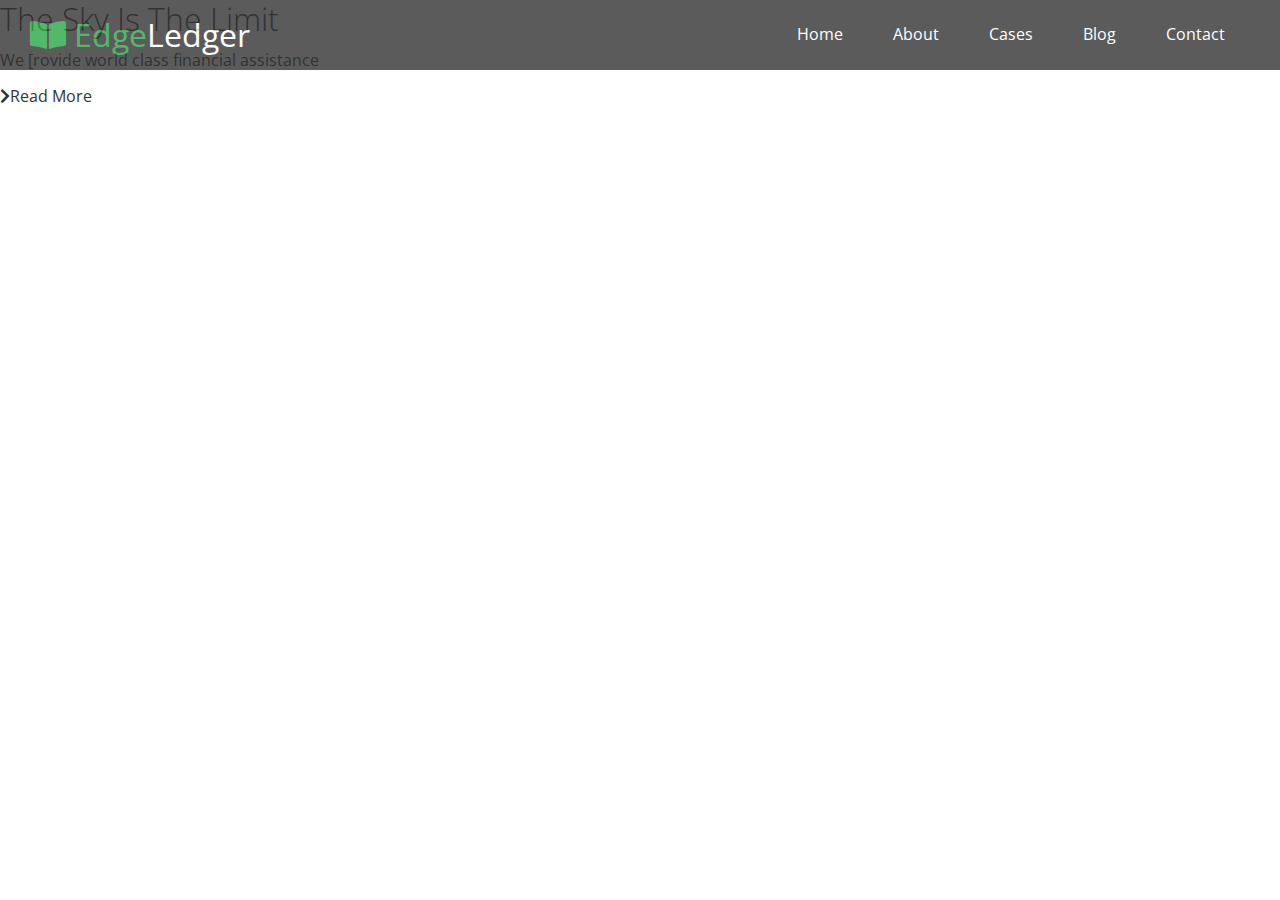
==== index.html @ 33765eef "first commit" ====
<!DOCTYPE html>
<html lang="en">
<head>
  <meta charset="UTF-8">
  <meta name="viewport" content="width=device-width, initial-scale=1.0">
  <link rel="stylesheet" href="https://cdnjs.cloudflare.com/ajax/libs/font-awesome/5.15.1/css/all.min.css">
  <link rel="stylesheet" href="css/style.css">
  <link rel="stylesheet" href="css/utilities.css">
  <title>Welcome To EdgeLedger</title>
</head>
<body id="home">
  <header class="hero">
     <div id="navbar" class="navbar top">
       <h1 class="logo">
         <span class="text-primary"><i class="fas fa-book-open"></i> Edge</span>Ledger
       </h1>
       <nav>
         <ul>
           <li><a href="#home">Home</a></li>
           <li><a href="#about">About</a></li>
           <li><a href="#cases">Cases</a></li>
           <li><a href="#blog">Blog</a></li>
           <li><a href="#contact">Contact</a></li>
         </ul>
       </nav>
     </div>

     <div class="content">
       <h1>The Sky Is The Limit</h1>
       <p>We [rovide world class financial assistance</p>
       <a href="#about" class="btn"><i class="fas fa-chevron-right"></i>Read More</a>
     </div>
  </header>
</body>
</html>
---- css/style.css ----
@import url('https://fonts.googleapis.com/css2?family=Open+Sans&display=swap');

* {
  box-sizing: border-box;
  padding: 0;
  margin:0;
}

body {
  font-family: 'Open Sans', sans-serif;
  background: #fff;
  color: #333;
  line-height: 1.6;
}

ul {
  list-style: none;
}

a {
  color: #333;
  text-decoration: none;
}

h1, h2 {
  font-weight: 300;
  line-height: 1.2;
}

p{
  margin: 10px 0;
}

img {
  width: 100%;
}

/* navbar */
.navbar {
  display: flex;
  align-items: center;
  justify-content: space-between;
  background-color: #333;
  color: #fff;
  opacity: 0.8;
  width: 100%;
  height: 70px;
  position: fixed;
  top: 0;
  padding: 0 30px;
}

.navbar a {
  color: #fff;
  padding: 10px 20px;
  margin: 0 5px;
}

.navbar a:hover {
  border-bottom: #28a745 2px solid;
}

.navbar ul {
  display: flex;
}

.navbar .logo {
  font-weight: 400;
}
---- css/utilities.css ----
/* Text colors */
.text-primary {
  color: #28a745;
}

.text-secondary {
  color: #0284d0;
}
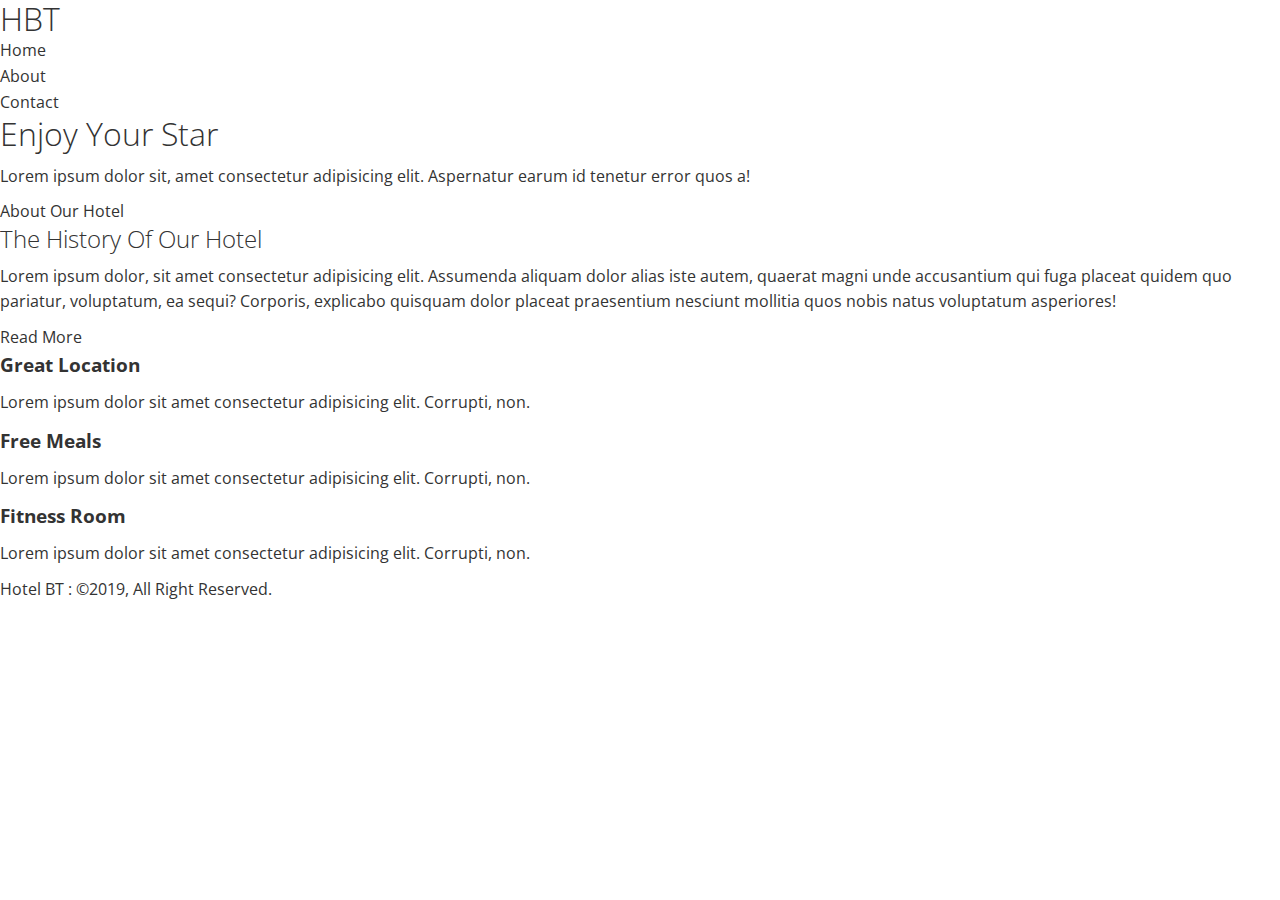
==== commit c45da51d: "overlay" ====
--- a/index.html
+++ b/index.html
@@ -3,33 +3,74 @@
 <head>
   <meta charset="UTF-8">
   <meta name="viewport" content="width=device-width, initial-scale=1.0">
-  <link rel="stylesheet" href="https://cdnjs.cloudflare.com/ajax/libs/font-awesome/5.15.1/css/all.min.css">
+  <meta name="description" content="Welcome to the most extraordinary hotel in Boston Massachusetts">
+  <meta name="keywords" content="hotel, boston hotel, new england hotel">
+  <link rel="stylesheet" href="https://use.fontawesome.com/releases/v5.6.1/css/all.css" integrity="sha384-gfdkjb5BdAXd+lj+gudLWI+BXq4IuLW5IT+brZEZsLFm++aCMlF1V92rMkPaX4PP" crossorigin="anonymous">
   <link rel="stylesheet" href="css/style.css">
-  <link rel="stylesheet" href="css/utilities.css">
-  <title>Welcome To EdgeLedger</title>
+  <link rel="stylesheet" media="screen and (max-width:768px)" href="css/mobile.css">
+  <title>Hotel BT | Welcome</title>
 </head>
-<body id="home">
-  <header class="hero">
-     <div id="navbar" class="navbar top">
-       <h1 class="logo">
-         <span class="text-primary"><i class="fas fa-book-open"></i> Edge</span>Ledger
-       </h1>
-       <nav>
-         <ul>
-           <li><a href="#home">Home</a></li>
-           <li><a href="#about">About</a></li>
-           <li><a href="#cases">Cases</a></li>
-           <li><a href="#blog">Blog</a></li>
-           <li><a href="#contact">Contact</a></li>
-         </ul>
-       </nav>
-     </div>
+<body>
+  <header>
+    <nav id="navbar">
+      <div class="container">
+        <h1 class="logo"><a href="index.html">HBT</a></h1>
+        <ul>
+          <li><a class="current" href="index.html">Home</a></li>
+          <li><a href="about.html">About</a></li>
+          <li><a href="contact.html">Contact</a></li>
+        </ul>
+      </div>
+    </nav>
 
-     <div class="content">
-       <h1>The Sky Is The Limit</h1>
-       <p>We [rovide world class financial assistance</p>
-       <a href="#about" class="btn"><i class="fas fa-chevron-right"></i>Read More</a>
-     </div>
+    <div id="showcase">
+      <div class="container">
+        <div class="showcase-content">
+          <h1><span class="text-primary">Enjoy</span> Your Star</h1>
+          <p class="lead">Lorem ipsum dolor sit, amet consectetur adipisicing elit. Aspernatur earum id tenetur error quos a!</p>
+          <a class="btn" href="about.html">About Our Hotel</a>
+        </div>
+      </div>
+    </div>
   </header>
+
+  <section id="home-info" class="bg-dark">
+    <div class="info-img"></div>
+    <div class="info-content">
+      <h2><span class="text-primary">The History</span> Of Our Hotel</h2>
+      <p>
+        Lorem ipsum dolor, sit amet consectetur adipisicing elit. Assumenda
+          aliquam dolor alias iste autem, quaerat magni unde accusantium qui
+          fuga placeat quidem quo pariatur, voluptatum, ea sequi? Corporis,
+          explicabo quisquam dolor placeat praesentium nesciunt mollitia quos
+          nobis natus voluptatum asperiores!
+      </p>
+      <a href="about.html" class="btn btn-light">Read More</a>
+    </div>
+  </section>
+
+  <section id="features">
+   <div class="box bg-light">
+     <i class="fas fa-hotel fa-3x"></i>
+     <h3>Great Location</h3>
+     <p>Lorem ipsum dolor sit amet consectetur adipisicing elit. Corrupti, non.</p>
+   </div>
+   <div class="box bg-primary">
+    <i class="fas fa-utensils fa-3x"></i>
+    <h3>Free Meals</h3>
+    <p>Lorem ipsum dolor sit amet consectetur adipisicing elit. Corrupti, non.</p>
+   </div>
+   <div class="box bg-light">
+    <i class="fas fa-dumbbell fa-3x"></i>
+    <h3>Fitness Room</h3>
+    <p>Lorem ipsum dolor sit amet consectetur adipisicing elit. Corrupti, non.</p>
+   </div>
+  </section>
+
+  <div class="clr"></div>
+
+  <footer id="main-footer">
+    <p>Hotel BT : &copy2019, All Right Reserved.</p>
+  </footer>
 </body>
 </html>--- a/css/style.css
+++ b/css/style.css
@@ -66,4 +66,47 @@
 
 .navbar .logo {
   font-weight: 400;
-}+}
+
+/* header */
+.hero {
+   background: url('../images/home/showcase.jpg') no-repeat center center/cover;
+   height: 100vh;
+   position:relative;
+   color:#fff;
+}
+
+.hero .content {
+  display: flex;
+  flex-direction: column;
+  align-items:center;
+  justify-content: center;
+  text-align:center;
+  height: 100%;
+  padding: 0 20px;
+}
+
+.hero .content h1 {
+  font-size: 55px;
+}
+
+.hero .content p {
+  font-size: 23px;
+  max-width: 600px;
+  margin: 20px 0 30px;
+}
+
+.hero::before {
+  content: '';
+  position: absolute;
+  top: 0;
+  left:0;
+  width: 100%;
+  height: 100%;
+  background: rgba(0,0,0,0.6);
+}
+
+.hero * {
+  z-index: 10;
+}
+
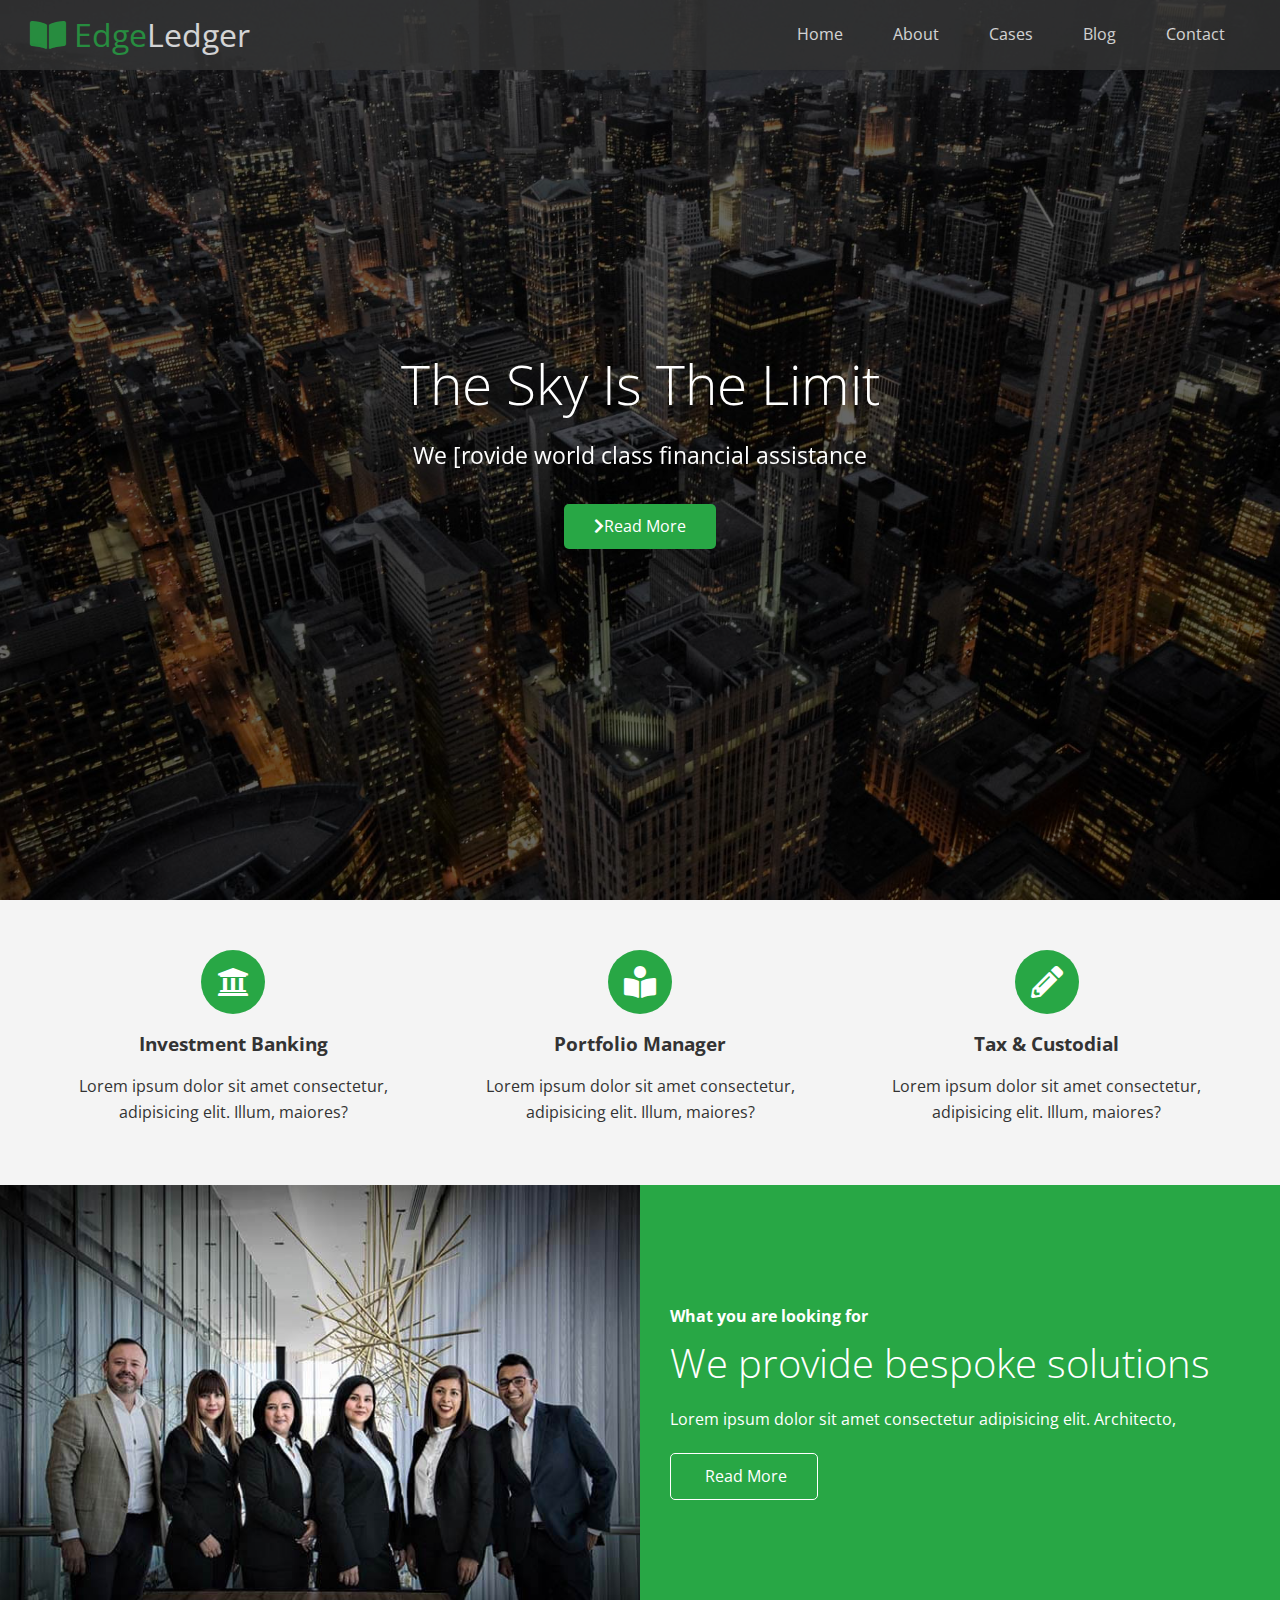
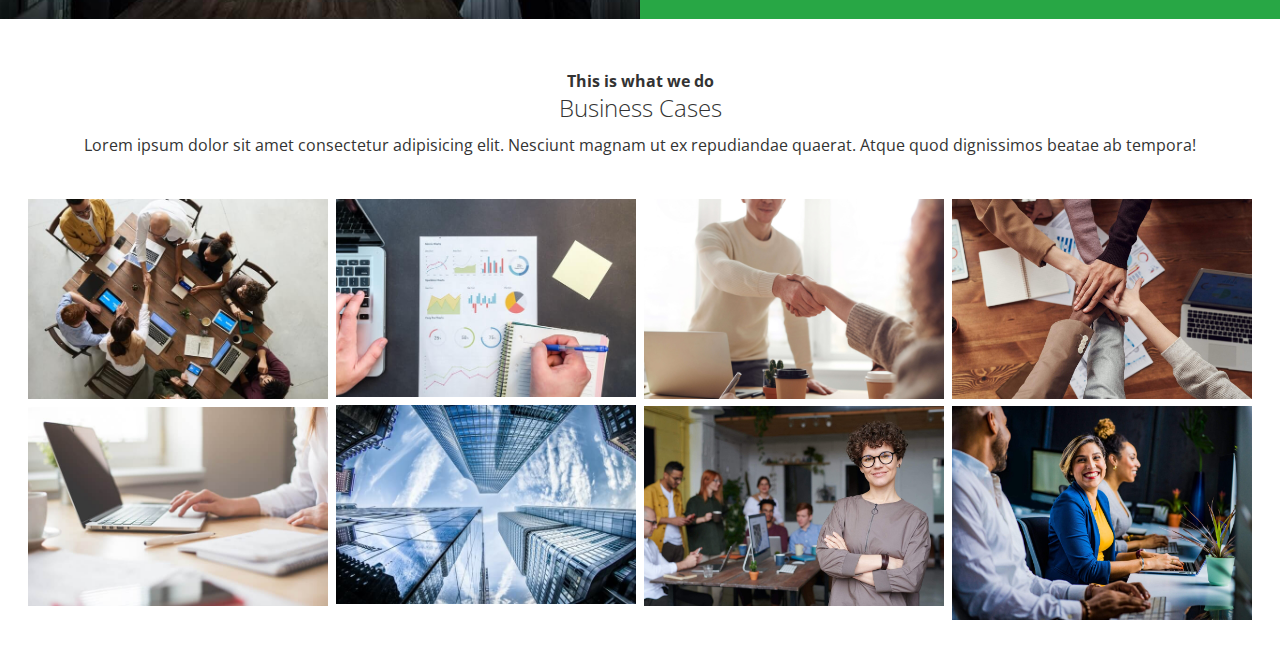
==== commit f8b465ae: "icons and cases" ====
--- a/index.html
+++ b/index.html
@@ -3,74 +3,112 @@
 <head>
   <meta charset="UTF-8">
   <meta name="viewport" content="width=device-width, initial-scale=1.0">
-  <meta name="description" content="Welcome to the most extraordinary hotel in Boston Massachusetts">
-  <meta name="keywords" content="hotel, boston hotel, new england hotel">
-  <link rel="stylesheet" href="https://use.fontawesome.com/releases/v5.6.1/css/all.css" integrity="sha384-gfdkjb5BdAXd+lj+gudLWI+BXq4IuLW5IT+brZEZsLFm++aCMlF1V92rMkPaX4PP" crossorigin="anonymous">
+  <link rel="stylesheet" href="https://cdnjs.cloudflare.com/ajax/libs/font-awesome/5.15.1/css/all.min.css">
   <link rel="stylesheet" href="css/style.css">
-  <link rel="stylesheet" media="screen and (max-width:768px)" href="css/mobile.css">
-  <title>Hotel BT | Welcome</title>
+  <link rel="stylesheet" href="css/utilities.css">
+  <title>Welcome To EdgeLedger</title>
 </head>
-<body>
-  <header>
-    <nav id="navbar">
-      <div class="container">
-        <h1 class="logo"><a href="index.html">HBT</a></h1>
-        <ul>
-          <li><a class="current" href="index.html">Home</a></li>
-          <li><a href="about.html">About</a></li>
-          <li><a href="contact.html">Contact</a></li>
-        </ul>
-      </div>
-    </nav>
+<body id="home">
+  <header class="hero">
+     <div id="navbar" class="navbar top">
+       <h1 class="logo">
+         <span class="text-primary"><i class="fas fa-book-open"></i> Edge</span>Ledger
+       </h1>
+       <nav>
+         <ul>
+           <li><a href="#home">Home</a></li>
+           <li><a href="#about">About</a></li>
+           <li><a href="#cases">Cases</a></li>
+           <li><a href="#blog">Blog</a></li>
+           <li><a href="#contact">Contact</a></li>
+         </ul>
+       </nav>
+     </div>
 
-    <div id="showcase">
-      <div class="container">
-        <div class="showcase-content">
-          <h1><span class="text-primary">Enjoy</span> Your Star</h1>
-          <p class="lead">Lorem ipsum dolor sit, amet consectetur adipisicing elit. Aspernatur earum id tenetur error quos a!</p>
-          <a class="btn" href="about.html">About Our Hotel</a>
+     <div class="content">
+       <h1>The Sky Is The Limit</h1>
+       <p>We [rovide world class financial assistance</p>
+       <a href="#about" class="btn"><i class="fas fa-chevron-right"></i>Read More</a>
+     </div>
+  </header>
+
+  <main>
+    <!-- ABOUT ICONS -->
+    <section id="about" class="icons bg-light">
+      <div class="flex-items">
+        <div>
+          <i class="fas fa-university fa-2x"></i>
+          <div>
+            <h3>Investment Banking</h3>
+            <p>Lorem ipsum dolor sit amet consectetur, adipisicing elit. Illum, maiores?</p>
+          </div>
+        </div>
+        <div>
+          <i class="fas fa-book-reader fa-2x"></i>
+          <div>
+            <h3>Portfolio Manager</h3>
+            <p>Lorem ipsum dolor sit amet consectetur, adipisicing elit. Illum, maiores?</p>
+          </div>
+        </div>
+        <div>
+          <i class="fas fa-pencil-alt fa-2x"></i>
+          <div>
+            <h3>Tax & Custodial</h3>
+            <p>Lorem ipsum dolor sit amet consectetur, adipisicing elit. Illum, maiores?</p>
+          </div>
         </div>
       </div>
-    </div>
-  </header>
+    </section>
 
-  <section id="home-info" class="bg-dark">
-    <div class="info-img"></div>
-    <div class="info-content">
-      <h2><span class="text-primary">The History</span> Of Our Hotel</h2>
-      <p>
-        Lorem ipsum dolor, sit amet consectetur adipisicing elit. Assumenda
-          aliquam dolor alias iste autem, quaerat magni unde accusantium qui
-          fuga placeat quidem quo pariatur, voluptatum, ea sequi? Corporis,
-          explicabo quisquam dolor placeat praesentium nesciunt mollitia quos
-          nobis natus voluptatum asperiores!
-      </p>
-      <a href="about.html" class="btn btn-light">Read More</a>
-    </div>
-  </section>
+    <!-- About:Solutions -->
+    <section class="solutions flex-columns">
+      <div class="row">
+        <div class="column">
+          <div class="column-1">
+            <img src="images/home/people.jpg" alt="">
+          </div>
+        </div>
+        <div class="column">
+          <div class="column-2 bg-primary">
+            <h4>What you are looking for</h4>
+            <h2>We provide bespoke solutions</h2>
+            <p>Lorem ipsum dolor sit amet consectetur adipisicing elit. Architecto, </p>
+            <a href="#" class="btn btn-outline">
+              <i class="fas fa-chevron"></i>
+              Read More
+            </a>
+          </div>
+        </div>
+      </div>
+    </section>
 
-  <section id="features">
-   <div class="box bg-light">
-     <i class="fas fa-hotel fa-3x"></i>
-     <h3>Great Location</h3>
-     <p>Lorem ipsum dolor sit amet consectetur adipisicing elit. Corrupti, non.</p>
-   </div>
-   <div class="box bg-primary">
-    <i class="fas fa-utensils fa-3x"></i>
-    <h3>Free Meals</h3>
-    <p>Lorem ipsum dolor sit amet consectetur adipisicing elit. Corrupti, non.</p>
-   </div>
-   <div class="box bg-light">
-    <i class="fas fa-dumbbell fa-3x"></i>
-    <h3>Fitness Room</h3>
-    <p>Lorem ipsum dolor sit amet consectetur adipisicing elit. Corrupti, non.</p>
-   </div>
-  </section>
+    <!-- Cases -->
+    <section id="cases" class="cases flex-grid section-padding">
+      <header class="section-header">
+        <h4>This is what we do</h4>
+        <h2>Business Cases</h2>
+        <p>Lorem ipsum dolor sit amet consectetur adipisicing elit. Nesciunt magnam ut ex repudiandae quaerat. Atque quod dignissimos beatae ab tempora!</p>
+      </header>
 
-  <div class="clr"></div>
-
-  <footer id="main-footer">
-    <p>Hotel BT : &copy2019, All Right Reserved.</p>
-  </footer>
+      <div class="row">
+        <div class="column">
+          <img src="images/cases/cases1.jpg" alt="">
+          <img src="images/cases/cases2.jpg" alt="">
+        </div>
+        <div class="column">
+          <img src="images/cases/cases3.jpg" alt="">
+          <img src="images/cases/cases4.jpg" alt="">
+        </div>
+        <div class="column">
+          <img src="images/cases/cases5.jpg" alt="">
+          <img src="images/cases/cases6.jpg" alt="">
+        </div>
+        <div class="column">
+          <img src="images/cases/cases7.jpg" alt="">
+          <img src="images/cases/cases8.jpg" alt="">
+        </div>
+      </div>
+    </section>
+  </main>
 </body>
 </html>--- a/css/style.css
+++ b/css/style.css
@@ -110,3 +110,24 @@
   z-index: 10;
 }
 
+/* Icons */
+.icons {
+  padding: 30px;
+}
+
+.icons h3 {
+  font-weight: bold;
+  margin-bottom: 15px;
+}
+
+.icons i {
+  background-color: #28a745;
+  color: #fff;
+  padding: 1rem;
+  border-radius: 50%;
+  margin-bottom: 15px;
+}
+
+.cases img:hover {
+  opacity: 0.7;
+}--- a/css/utilities.css
+++ b/css/utilities.css
@@ -0,0 +1,139 @@
+/* Text colors */
+.text-primary {
+  color: #28a745;
+}
+
+.text-secondary {
+  color: #0284d0;
+}
+
+/* Button */
+.btn {
+  cursor: pointer;
+  display: inline-block;
+  padding: 10px 30px;
+  color: #fff;
+  background-color: #28a745;
+  border-radius: 5px;
+}
+
+.btn:hover {
+  opacity: 0.9;
+}
+
+.btn-primary, .bg-primary {
+  background: #28a745;
+  color: #fff;
+}
+
+.btn-secondary, .bg-secondary{
+  background: #0284d0;
+  color: #fff;
+}
+
+.btn-dark, .bg-dark {
+  background: #333;
+  color: #fff;
+}
+
+.btn-light, .bg-light {
+  background: #f4f4f4;
+  color: #333;
+}
+
+.btn-outline {
+  background: transparent;
+  border: 1px solid #fff; 
+}
+
+/* Flex items */
+.flex-items {
+  display: flex;
+  text-align: center;
+  justify-content: center;
+  text-align: center;
+  height: 100%;
+}
+
+.flex-items > div {
+  padding: 20px;
+}
+
+/* Flex Columns */
+.flex-columns .row {
+  display: flex;
+  flex-direction: row;
+  flex-wrap: wrap;
+  width: 100%;
+}
+
+.flex-columns .column {
+  display: flex;
+  flex-direction: column;
+  flex-basis: 100%;
+  flex: 1;
+}
+
+.flex-columns .column .column-1,
+.flex-columns .column .column-2 {
+  height:100%;
+}
+
+.flex-columns img {
+  width: 100%;
+  height: 100%;
+  object-fit: cover;
+}
+
+.flex-columns .column-2 {
+  display: flex;
+  flex-direction: column;
+  align-items: flex-start;
+  justify-content: center;
+  padding: 30px;
+}
+
+.flex-columns h2 {
+  font-size: 40px;
+  font-weight: 100;
+}
+
+.flex-columns h4 {
+  margin-bottom: 10px;
+}
+
+.flex-columns p {
+  margin: 20px 0;
+}
+
+/* section header */
+.section-header {
+  padding: 30px;
+  display: flex;
+  flex-direction: column;
+  align-items: center;
+  justify-content: center;
+  text-align: center;
+}
+
+.section-heaer h2 {
+  font-size: 40px;
+  margin: 20px 0;
+}
+
+.section-padding {
+  padding: 20px 20px 40px;
+}
+
+/* flex grid */
+.flex-grid .row {
+  display: flex;
+  flex-wrap: wrap;
+  padding: 0 4px;
+}
+
+.flex-grid .column {
+ flex: 25%;
+ max-width: 25%;
+ padding: 0 4px;
+}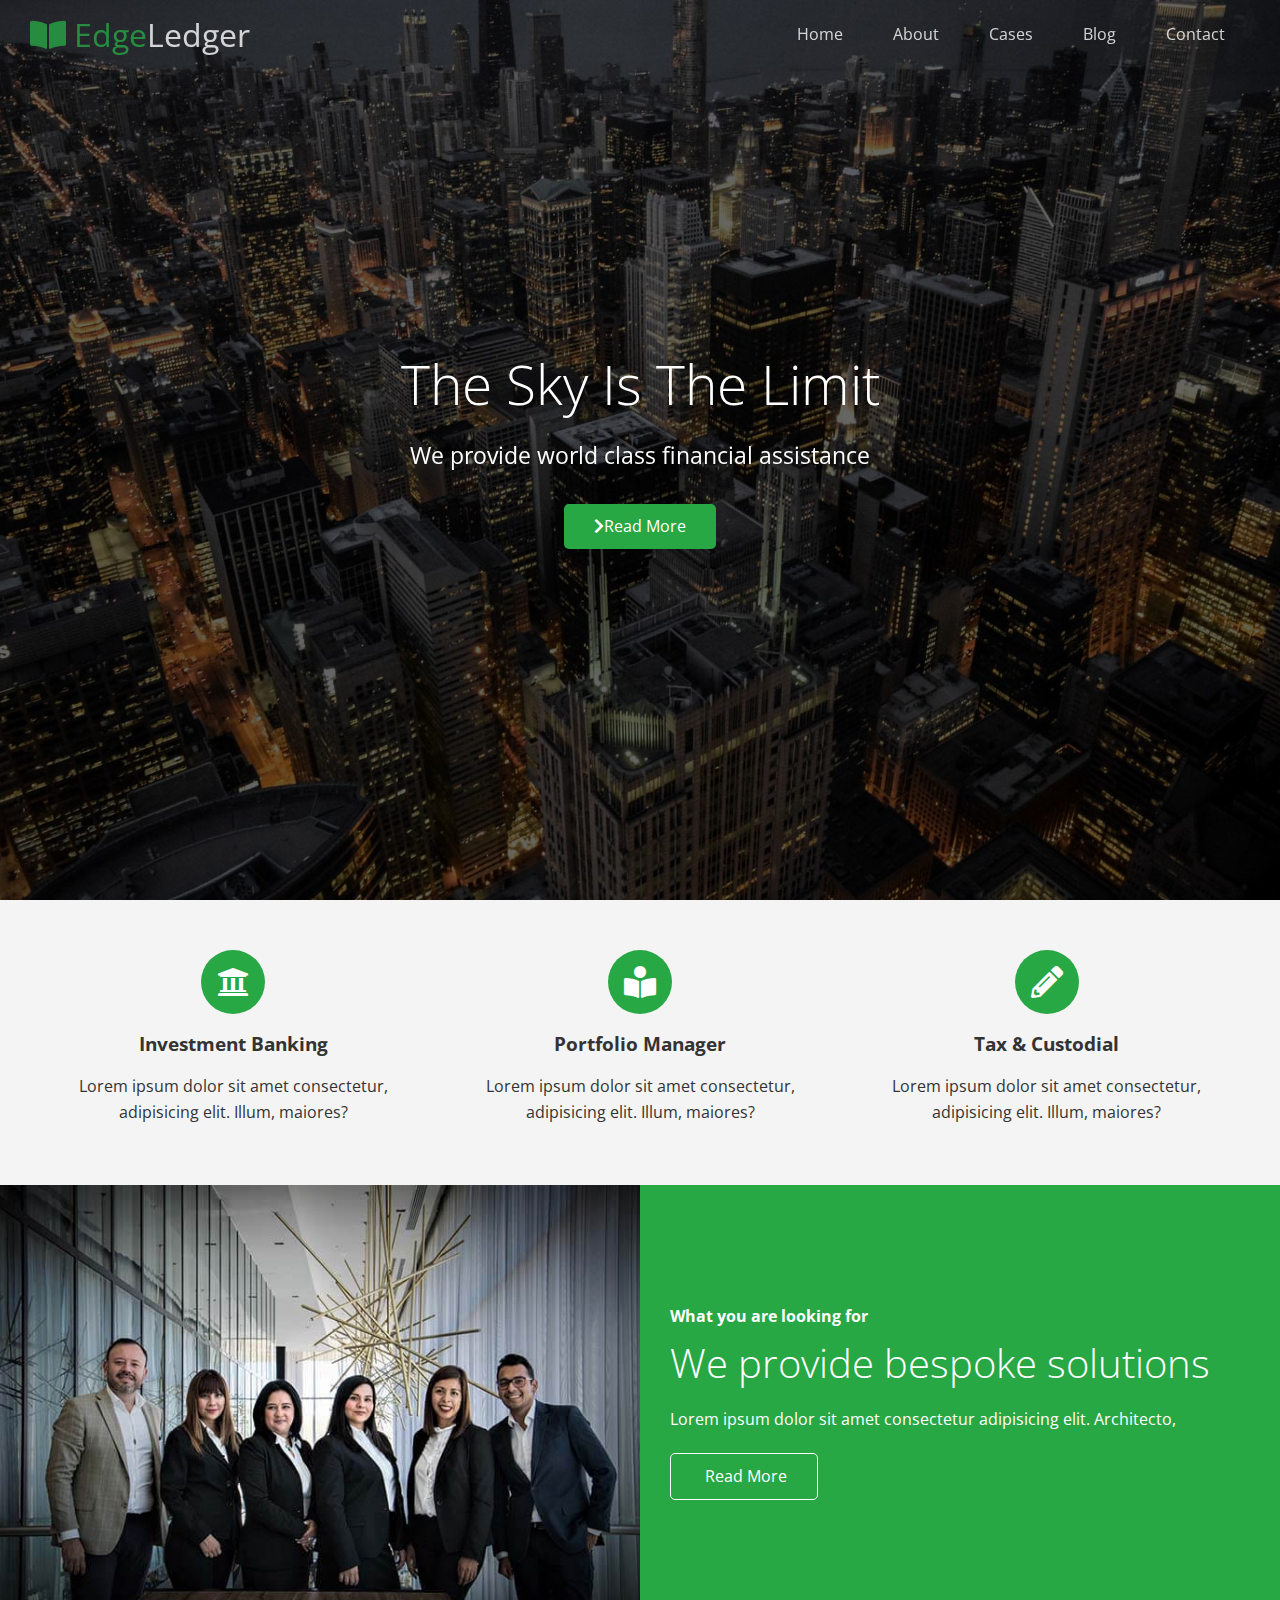
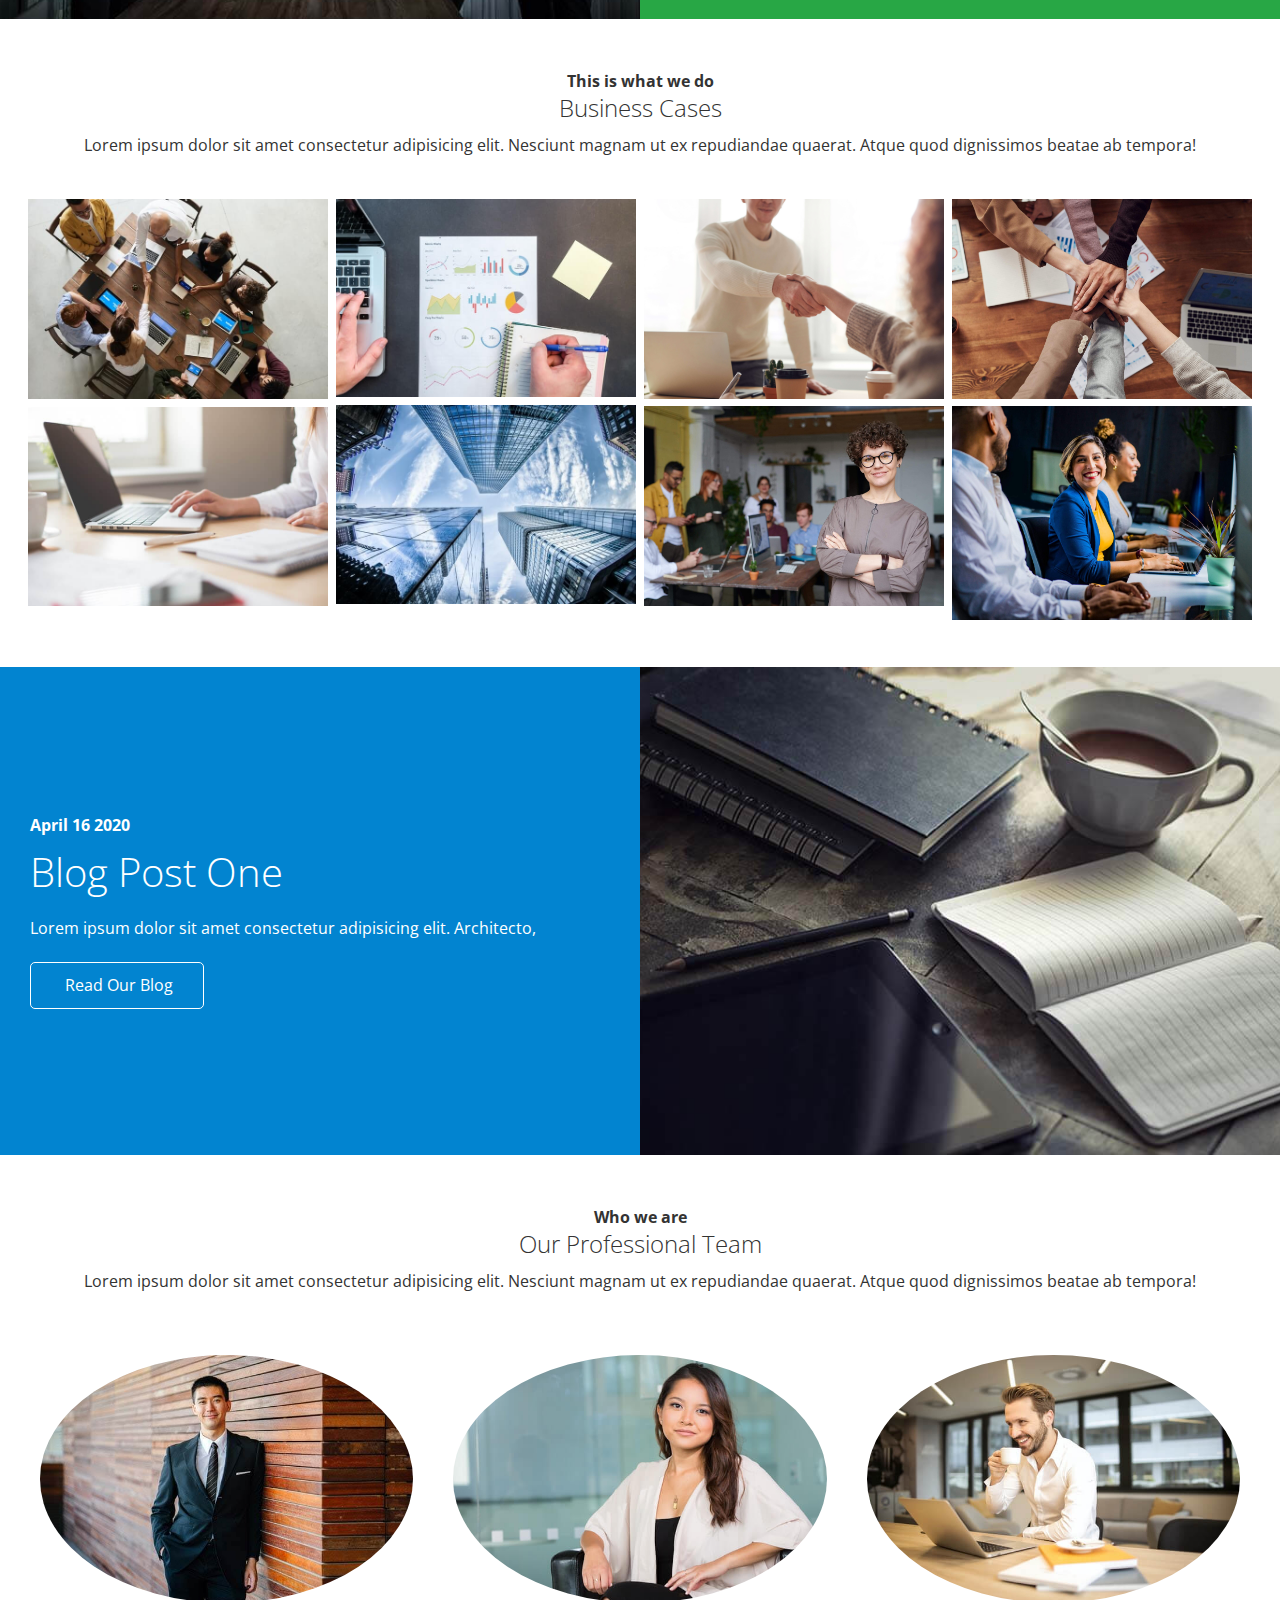
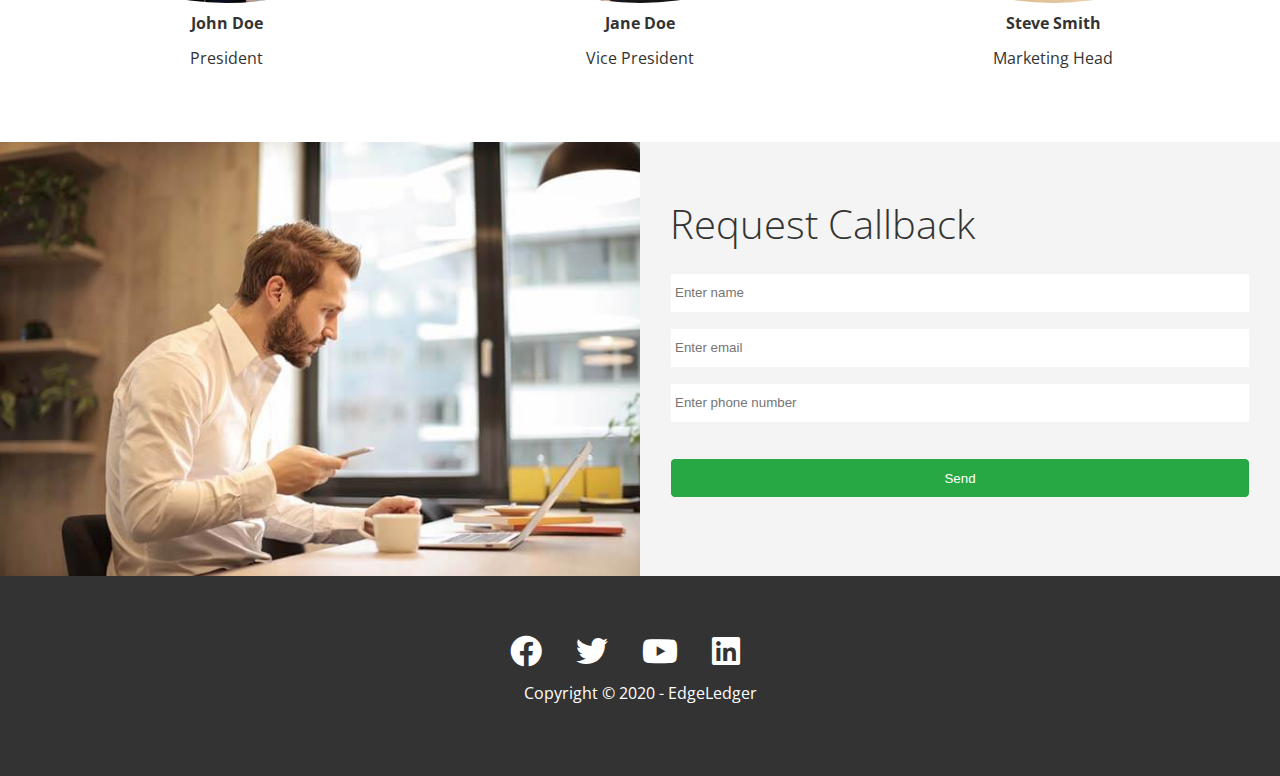
==== commit 04afd605: "Add files via upload" ====
--- a/index.html
+++ b/index.html
@@ -6,6 +6,7 @@
   <link rel="stylesheet" href="https://cdnjs.cloudflare.com/ajax/libs/font-awesome/5.15.1/css/all.min.css">
   <link rel="stylesheet" href="css/style.css">
   <link rel="stylesheet" href="css/utilities.css">
+  <link rel="stylesheet" href="css/lightbox.min.css">
   <title>Welcome To EdgeLedger</title>
 </head>
 <body id="home">
@@ -27,7 +28,7 @@
 
      <div class="content">
        <h1>The Sky Is The Limit</h1>
-       <p>We [rovide world class financial assistance</p>
+       <p>We provide world class financial assistance</p>
        <a href="#about" class="btn"><i class="fas fa-chevron-right"></i>Read More</a>
      </div>
   </header>
@@ -92,23 +93,181 @@
 
       <div class="row">
         <div class="column">
-          <img src="images/cases/cases1.jpg" alt="">
-          <img src="images/cases/cases2.jpg" alt="">
-        </div>
-        <div class="column">
-          <img src="images/cases/cases3.jpg" alt="">
-          <img src="images/cases/cases4.jpg" alt="">
-        </div>
-        <div class="column">
-          <img src="images/cases/cases5.jpg" alt="">
-          <img src="images/cases/cases6.jpg" alt="">
-        </div>
-        <div class="column">
-          <img src="images/cases/cases7.jpg" alt="">
-          <img src="images/cases/cases8.jpg" alt="">
+          <a href="images/cases/cases1.jpg" data-lightbox="cases"
+            data-title="Lorem ipsum dolor sit amet consectetur adipisicing elit. Nesciunt magnam ut ex repudiandae quaerat. Atque quod dignissimos beatae ab tempora!">
+            <img src="images/cases/cases1.jpg" alt="">
+          </a>
+
+          <a href="images/cases/cases2.jpg" data-lightbox="cases"
+            data-title="Lorem ipsum dolor sit amet consectetur adipisicing elit. Nesciunt magnam ut ex repudiandae quaerat. Atque quod dignissimos beatae ab tempora!">
+            <img src="images/cases/cases2.jpg" alt="">
+          </a>
+        </div>
+        <div class="column">
+          <a href="images/cases/cases3.jpg" data-lightbox="cases"
+            data-title="Lorem ipsum dolor sit amet consectetur adipisicing elit. Nesciunt magnam ut ex repudiandae quaerat. Atque quod dignissimos beatae ab tempora!">
+            <img src="images/cases/cases3.jpg" alt="">
+          </a>
+          
+          <a href="images/cases/cases4.jpg" data-lightbox="cases"
+            data-title="Lorem ipsum dolor sit amet consectetur adipisicing elit. Nesciunt magnam ut ex repudiandae quaerat. Atque quod dignissimos beatae ab tempora!">
+            <img src="images/cases/cases4.jpg" alt="">
+          </a>
+        </div>
+        <div class="column">
+          <a href="images/cases/cases5.jpg" data-lightbox="cases"
+            data-title="Lorem ipsum dolor sit amet consectetur adipisicing elit. Nesciunt magnam ut ex repudiandae quaerat. Atque quod dignissimos beatae ab tempora!">
+            <img src="images/cases/cases5.jpg" alt="">
+          </a>
+          <a href="images/cases/cases6.jpg" data-lightbox="cases"
+            data-title="Lorem ipsum dolor sit amet consectetur adipisicing elit. Nesciunt magnam ut ex repudiandae quaerat. Atque quod dignissimos beatae ab tempora!">
+            <img src="images/cases/cases6.jpg" alt="">
+          </a>
+        </div>
+        <div class="column">
+          <a href="images/cases/cases7.jpg" data-lightbox="cases"
+            data-title="Lorem ipsum dolor sit amet consectetur adipisicing elit. Nesciunt magnam ut ex repudiandae quaerat. Atque quod dignissimos beatae ab tempora!">
+            <img src="images/cases/cases7.jpg" alt="">
+          </a>
+          <a href="images/cases/cases8.jpg" data-lightbox="cases"
+            data-title="Lorem ipsum dolor sit amet consectetur adipisicing elit. Nesciunt magnam ut ex repudiandae quaerat. Atque quod dignissimos beatae ab tempora!">
+            <img src="images/cases/cases8.jpg" alt="">
+          </a>
+        </div>
+      </div>
+    </section>
+
+    <!-- Blog -->
+    <section id="blog" class="blog flex-columns flex-reverse">
+      <div class="row">
+        <div class="column">
+          <div class="column-1">
+            <img src="images/home/blog.jpg" alt="">
+          </div>
+        </div>
+        <div class="column">
+          <div class="column-2 bg-secondary">
+            <h4>April 16 2020</h4>
+            <h2>Blog Post One</h2>
+            <p>Lorem ipsum dolor sit amet consectetur adipisicing elit. Architecto, </p>
+            <a href="blog.html" class="btn btn-outline">
+              <i class="fas fa-chevron"></i>
+              Read Our Blog
+            </a>
+          </div>
+        </div>
+      </div>
+    </section>
+
+    <!-- Team -->
+    <section id="team" class="team section-padding">
+      <header class="section-header">
+        <h4>Who we are</h4>
+        <h2>Our Professional Team</h2>
+        <p>Lorem ipsum dolor sit amet consectetur adipisicing elit. Nesciunt magnam ut ex repudiandae quaerat. Atque quod dignissimos beatae ab tempora!</p>
+      </header>
+      <div class="flex-items">
+        <div>
+          <img src="images/team/person1.jpg" alt="">
+          <h4>John Doe</h4>
+          <p>President</p>
+        </div>
+        <div>
+          <img src="images/team/person2.jpg" alt="">
+          <h4>Jane Doe</h4>
+          <p>Vice President</p>
+        </div>
+        <div>
+          <img src="images/team/person3.jpg" alt="">
+          <h4>Steve Smith</h4>
+          <p>Marketing Head</p>
+        </div>
+      </div>      
+    </section>
+
+    <!-- Contact -->
+    <section id="contact" class="contact flex-columns">
+      <div class="row">
+        
+        <div class="column">
+          <div class="column-1">
+            <img src="images/home/contact.jpg" alt="">
+          </div>
+        </div>
+        <div class="column">
+          <div class="column-2 bg-light">
+            <h2>Request Callback</h2>
+            <form action="" class="callback-form">
+              <div class="form-control">
+                <label for="name"></label>
+                <input type="text" name="name" id="name" placeholder="Enter name">
+              </div>
+              <div class="form-control">
+                <label for="email"></label>
+                <input type="email" name="email" id="email" placeholder="Enter email">
+              </div>
+              <div class="form-control">
+                <label for="phone"></label>
+                <input type="text" name="phone" id="phone" placeholder="Enter phone number">
+              </div>
+              <input type="submit" value="Send" id="submit" class="btn">
+            </form>
+          </div>
         </div>
       </div>
     </section>
   </main>
+
+  <footer class="footer bg-dark">
+    <div class="social">
+      <a href="#"><i class="fab fa-facebook fa-2x"></i></a>
+      <a href="#"><i class="fab fa-twitter fa-2x"></i></a>
+      <a href="#"><i class="fab fa-youtube fa-2x"></i></a>
+      <a href="#"><i class="fab fa-linkedin fa-2x"></i></a>
+    </div>
+    <p>Copyright &copy; 2020 - EdgeLedger</p>
+  </footer>
+
+  <script
+  src="http://code.jquery.com/jquery-3.5.1.min.js"
+  integrity="sha256-9/aliU8dGd2tb6OSsuzixeV4y/faTqgFtohetphbbj0="
+  crossorigin="anonymous"></script>
+
+  <script src="js/lightbox.min.js"></script>
+  <script>
+    const navbar = document.getElementById('navbar');
+    let scrolled = false;
+
+    window.onscroll = function(){
+      if(window.pageYOffset > 100){
+        navbar.classList.remove('top');
+        if(!scrolled){
+          navbar.style.transform = 'translateY(-70px)';
+        }
+        setTimeout(function(){
+          navbar.style.transform = 'translateY(0)';
+          scrolled = true;
+        }, 200);
+    } else {
+      navbar.classList.add('top');
+      scrolled = false;
+    }
+    }
+
+    //Smooth Scrolling
+    $('#navbar a, .btn').on('click', function(e){
+      e.preventDefault();
+
+      const hash = this.hash;
+
+      $('html, body').animate(
+        {
+          scrollTop: $(hash).offset().top - 100,
+
+        },
+        800
+      );
+    })
+  </script>
 </body>
 </html>--- a/css/style.css
+++ b/css/style.css
@@ -48,8 +48,12 @@
   position: fixed;
   top: 0;
   padding: 0 30px;
-}
-
+  transition: 0.5s;
+}
+
+.navbar.top {
+  background:transparent;
+}
 .navbar a {
   color: #fff;
   padding: 10px 20px;
@@ -110,6 +114,11 @@
   z-index: 10;
 }
 
+.hero.blog {
+  background: url('../images/home/blog.jpg') no-repeat center center/cover;
+  height: 30vh;
+}
+
 /* Icons */
 .icons {
   padding: 30px;
@@ -130,4 +139,112 @@
 
 .cases img:hover {
   opacity: 0.7;
-}+}
+
+.team img {
+  border-radius: 50%;
+}
+
+/* Callback form */
+.callback-form {
+  width: 100%;
+  padding: 20px 0;
+}
+
+.callback-form label {
+  display: block;
+  margin-bottom: 5px;
+}
+
+.callback-form .form-control {
+  margin-bottom: 15px;
+}
+
+.callback-form input {
+  width: 100%;
+  padding: 4px;
+  height: 40px;
+  border: #f5f5f5 1px solid;
+}
+
+.callback-form input {
+  outline-color: #28a745;
+}
+
+.callback-form .btn {
+  padding: 12px 0;
+  margin-top: 20px;
+}
+/* post */
+.post {
+  padding: 50px 30px ;
+}
+
+.post h2 {
+  font-size: 40px;
+  margin-bottom: 20px;
+  padding-bottom: 10px;
+  border-bottom: #ccc solid 1px;
+}
+
+.post .meta {
+  margin-bottom: 30px;
+}
+
+.post img {
+  width: 300px;
+  border-radius: 50%;
+  display: block;
+  margin: 0 auto 30px;
+}
+
+
+/* footer */
+.footer {
+  display: flex;
+  flex-direction: column;
+  align-items: center;
+  justify-content: center;
+  text-align: center;
+  height: 200px;
+}
+
+.footer a {
+  color: #fff;
+}
+
+.footer a:hover {
+  color:#28a745; 
+}
+
+.footer .social > * {
+  margin-right: 30px;
+}
+
+/* Mobile */
+@media(max-width: 768px){
+  .navbar {
+    flex-direction: column;
+    height: 120px;
+    padding: 20px;
+  }
+
+  .navbar a {
+    padding: 10px 10px;
+    margin: 0 3px;
+  }
+
+  .flex-items {
+    flex-direction: column;
+  }
+
+  .flex-columns .column,
+  .flex-grid .column {
+    flex: 100%;
+    max-width: 100%;
+  }
+
+  .team img {
+    width: 70%;
+  }
+}
--- a/css/utilities.css
+++ b/css/utilities.css
@@ -51,7 +51,7 @@
   display: flex;
   text-align: center;
   justify-content: center;
-  text-align: center;
+  align-items: center;
   height: 100%;
 }
 
@@ -60,6 +60,10 @@
 }
 
 /* Flex Columns */
+.flex-columns.flex-reverse .row {
+  flex-direction: row-reverse;
+}
+
 .flex-columns .row {
   display: flex;
   flex-direction: row;
